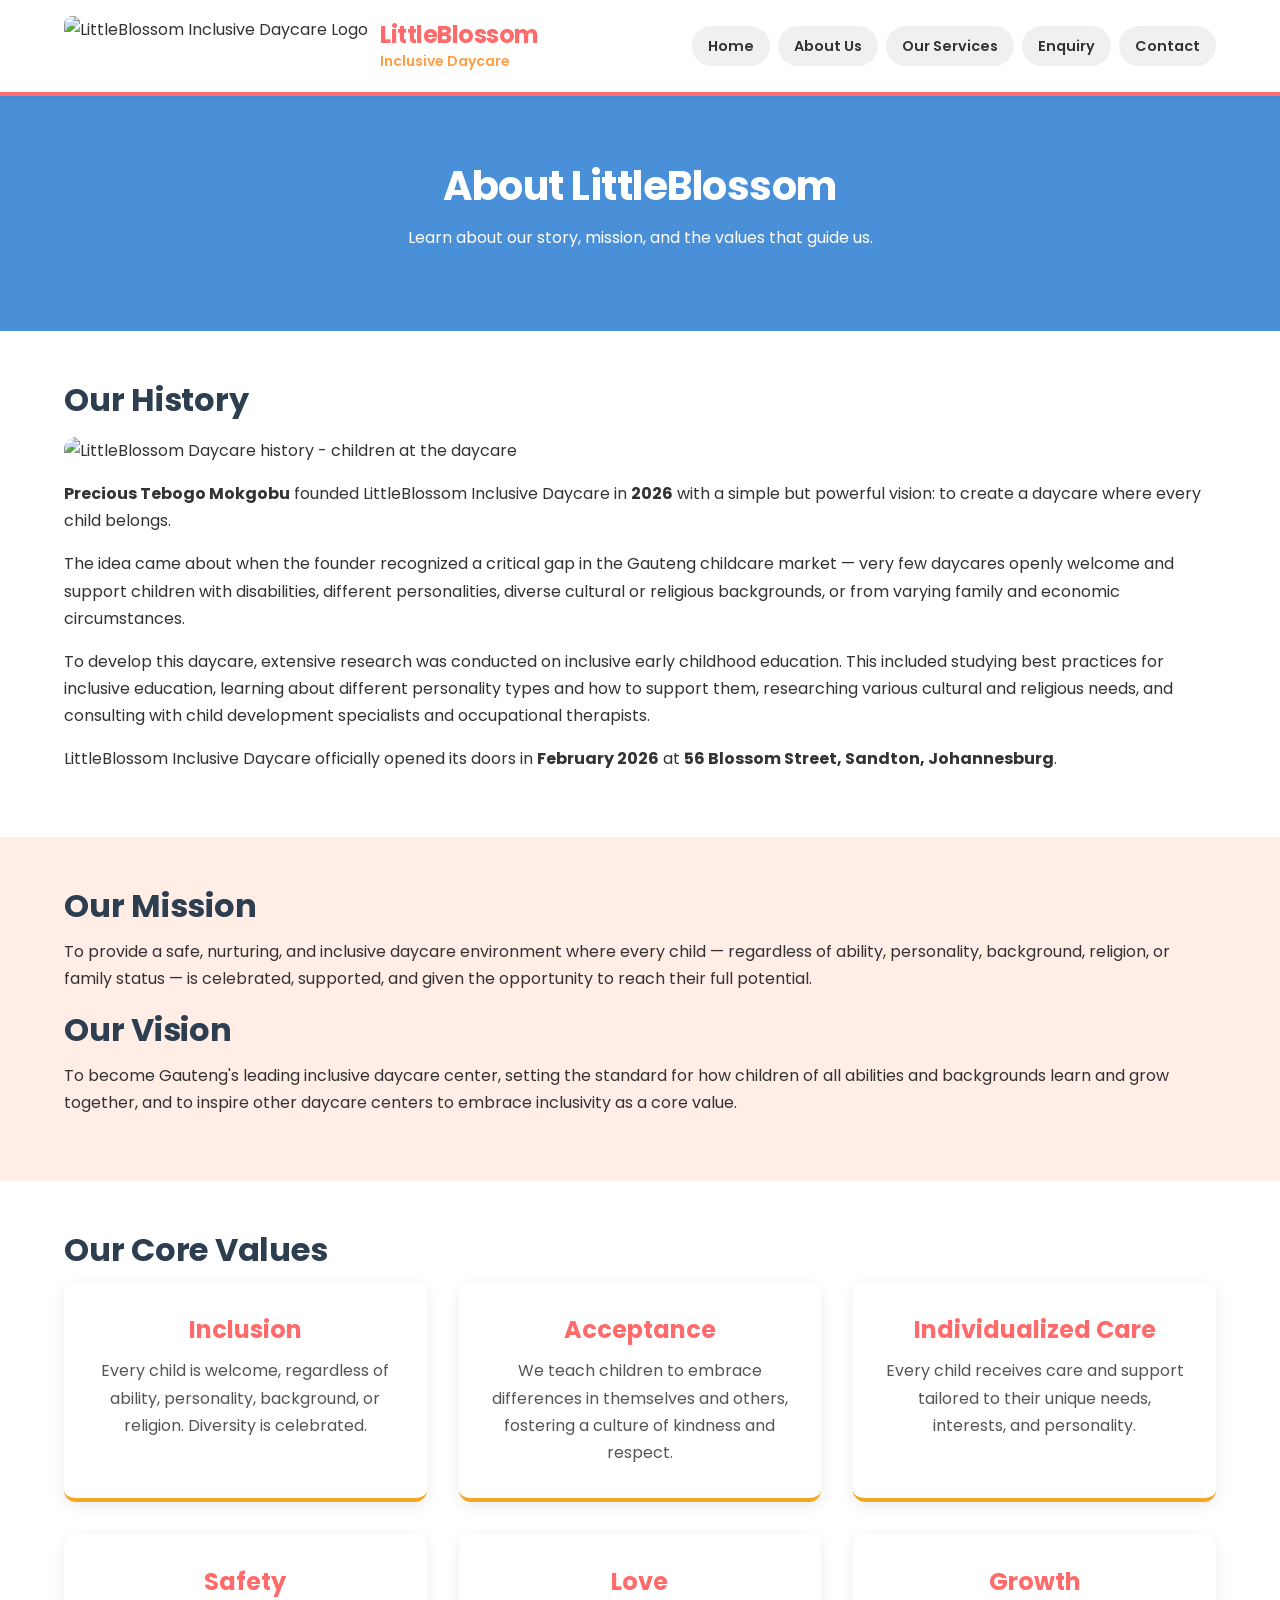
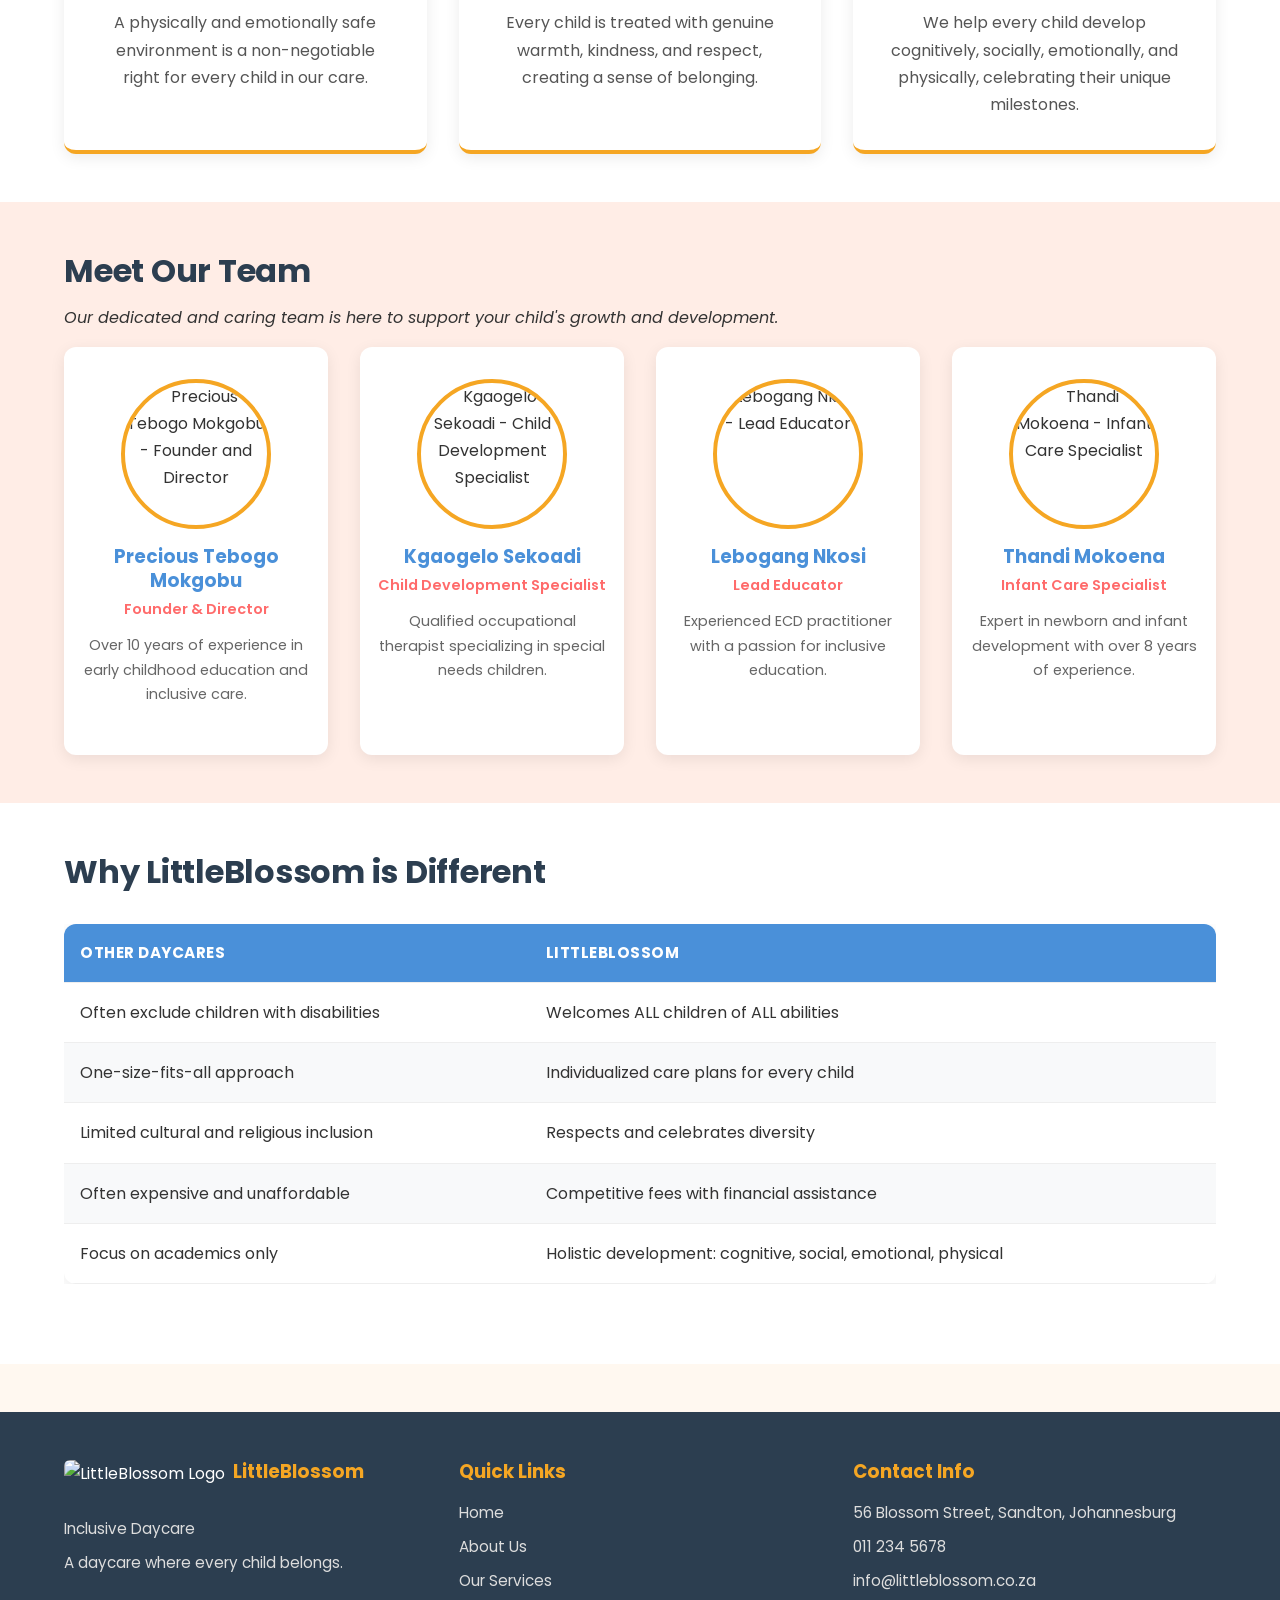
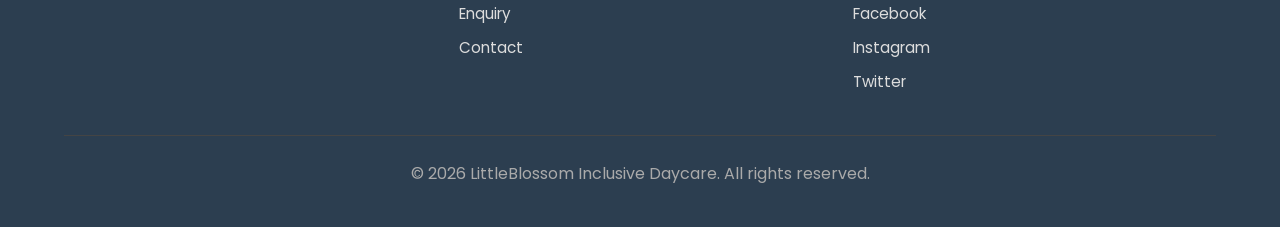
==== about.html @ 273ee61e "Create about.html Rewrote about.html with semantic HTML and team cards" ====
<!DOCTYPE html>
<html lang="en">
<head>
    <meta charset="UTF-8">
    <meta name="viewport" content="width=device-width, initial-scale=1.0">
    <meta name="description" content="Learn about LittleBlossom Inclusive Daycare's history, mission, vision, and team in Gauteng.">
    <meta name="keywords" content="about daycare, inclusive daycare team, daycare mission, Gauteng daycare">
    <meta name="author" content="Precious Tebogo Mokgobu">
    <title>LittleBlossom Inclusive Daycare - About Us</title>
    
    <!-- Google Fonts -->
    <link rel="preconnect" href="https://fonts.googleapis.com">
    <link rel="preconnect" href="https://fonts.gstatic.com" crossorigin>
    <link href="https://fonts.googleapis.com/css2?family=Poppins:wght@300;400;600;700&family=Open+Sans:wght@400;600&display=swap" rel="stylesheet">
    
    <!-- External Stylesheet -->
    <link rel="stylesheet" href="css/style.css">
</head>
<body>

    <!-- ========================================== -->
    <!-- HEADER SECTION -->
    <!-- ========================================== -->
    <header>
        <div class="container header-content">
            <div class="logo">
                <img src="images/logo.jpeg" alt="LittleBlossom Inclusive Daycare Logo">
                <div class="logo-text">
                    <h1>LittleBlossom</h1>
                    <p>Inclusive Daycare</p>
                </div>
            </div>
            <nav>
                <a href="index.html">Home</a>
                <a href="about.html">About Us</a>
                <a href="services.html">Our Services</a>
                <a href="enquiry.html">Enquiry</a>
                <a href="contact.html">Contact</a>
            </nav>
        </div>
    </header>

    <!-- ========================================== -->
    <!-- MAIN CONTENT -->
    <!-- ========================================== -->
    <main>

        <!-- Page Banner -->
        <section class="section-banner">
            <div class="container">
                <h1>About LittleBlossom</h1>
                <p>Learn about our story, mission, and the values that guide us.</p>
            </div>
        </section>

        <!-- ========================================== -->
        <!-- OUR HISTORY -->
        <!-- ========================================== -->
        <section class="section-light">
            <div class="container">
                <h2>Our History</h2>
                
                <img 
                    src="images/young-african-kids-small-creche-daycare-preschool-johannesburg-south-africa-june-181063838.webp"
                    srcset="images/young-african-kids-small-creche-daycare-preschool-johannesburg-south-africa-june-181063838.webp 1200w,
                            images/young-african-kids-small-creche-daycare-preschool-johannesburg-south-africa-june-181063838.webp 800w,
                            images/young-african-kids-small-creche-daycare-preschool-johannesburg-south-africa-june-181063838.webp 400w"
                    sizes="(max-width: 600px) 100vw, (max-width: 992px) 80vw, 1200px"
                    alt="LittleBlossom Daycare history - children at the daycare"
                    style="border-radius: 12px; margin: 1rem 0;">
                
                <p><strong>Precious Tebogo Mokgobu</strong> founded LittleBlossom Inclusive Daycare in <strong>2026</strong> with a simple but powerful vision: to create a daycare where every child belongs.</p>
                
                <p>The idea came about when the founder recognized a critical gap in the Gauteng childcare market — very few daycares openly welcome and support children with disabilities, different personalities, diverse cultural or religious backgrounds, or from varying family and economic circumstances.</p>
                
                <p>To develop this daycare, extensive research was conducted on inclusive early childhood education. This included studying best practices for inclusive education, learning about different personality types and how to support them, researching various cultural and religious needs, and consulting with child development specialists and occupational therapists.</p>
                
                <p>LittleBlossom Inclusive Daycare officially opened its doors in <strong>February 2026</strong> at <strong>56 Blossom Street, Sandton, Johannesburg</strong>.</p>
            </div>
        </section>

        <!-- ========================================== -->
        <!-- MISSION AND VISION -->
        <!-- ========================================== -->
        <section class="section-dark">
            <div class="container">
                <h2>Our Mission</h2>
                <p>To provide a safe, nurturing, and inclusive daycare environment where every child — regardless of ability, personality, background, religion, or family status — is celebrated, supported, and given the opportunity to reach their full potential.</p>
                
                <h2>Our Vision</h2>
                <p>To become Gauteng's leading inclusive daycare center, setting the standard for how children of all abilities and backgrounds learn and grow together, and to inspire other daycare centers to embrace inclusivity as a core value.</p>
            </div>
        </section>

        <!-- ========================================== -->
        <!-- CORE VALUES -->
        <!-- ========================================== -->
        <section class="section-light">
            <div class="container">
                <h2>Our Core Values</h2>
                
                <div class="grid-3-col">
                    
                    <div class="card">
                        <h3>Inclusion</h3>
                        <p>Every child is welcome, regardless of ability, personality, background, or religion. Diversity is celebrated.</p>
                    </div>
                    
                    <div class="card">
                        <h3>Acceptance</h3>
                        <p>We teach children to embrace differences in themselves and others, fostering a culture of kindness and respect.</p>
                    </div>
                    
                    <div class="card">
                        <h3>Individualized Care</h3>
                        <p>Every child receives care and support tailored to their unique needs, interests, and personality.</p>
                    </div>
                    
                    <div class="card">
                        <h3>Safety</h3>
                        <p>A physically and emotionally safe environment is a non-negotiable right for every child in our care.</p>
                    </div>
                    
                    <div class="card">
                        <h3>Love</h3>
                        <p>Every child is treated with genuine warmth, kindness, and respect, creating a sense of belonging.</p>
                    </div>
                    
                    <div class="card">
                        <h3>Growth</h3>
                        <p>We help every child develop cognitively, socially, emotionally, and physically, celebrating their unique milestones.</p>
                    </div>
                    
                </div>
            </div>
        </section>

        <!-- ========================================== -->
        <!-- MEET OUR TEAM -->
        <!-- ========================================== -->
        <section class="section-dark">
            <div class="container">
                <h2>Meet Our Team</h2>
                <p><em>Our dedicated and caring team is here to support your child's growth and development.</em></p>
                
                <div class="grid-4-col">
                    
                    <div class="team-card">
                        <img src="images/PTM.jpeg" alt="Precious Tebogo Mokgobu - Founder and Director">
                        <h3>Precious Tebogo Mokgobu</h3>
                        <p class="role">Founder &amp; Director</p>
                        <p>Over 10 years of experience in early childhood education and inclusive care.</p>
                    </div>
                    
                    <div class="team-card">
                        <img src="images/img_2aafad266a72b15a70d7cd9e03cff62d834681d8.jpg" alt="Kgaogelo Sekoadi - Child Development Specialist">
                        <h3>Kgaogelo Sekoadi</h3>
                        <p class="role">Child Development Specialist</p>
                        <p>Qualified occupational therapist specializing in special needs children.</p>
                    </div>
                    
                    <div class="team-card">
                        <img src="images/teacher.webp" alt="Lebogang Nkosi - Lead Educator">
                        <h3>Lebogang Nkosi</h3>
                        <p class="role">Lead Educator</p>
                        <p>Experienced ECD practitioner with a passion for inclusive education.</p>
                    </div>
                    
                    <div class="team-card">
                        <img src="images/Infant Care Specialist.jpg" alt="Thandi Mokoena - Infant Care Specialist">
                        <h3>Thandi Mokoena</h3>
                        <p class="role">Infant Care Specialist</p>
                        <p>Expert in newborn and infant development with over 8 years of experience.</p>
                    </div>
                    
                </div>
            </div>
        </section>

        <!-- ========================================== -->
        <!-- WHY WE ARE DIFFERENT -->
        <!-- ========================================== -->
        <section class="section-light">
            <div class="container">
                <h2>Why LittleBlossom is Different</h2>
                
                <div class="table-responsive">
                    <table>
                        <thead>
                            <tr>
                                <th>Other Daycares</th>
                                <th>LittleBlossom</th>
                            </tr>
                        </thead>
                        <tbody>
                            <tr>
                                <td>Often exclude children with disabilities</td>
                                <td>Welcomes ALL children of ALL abilities</td>
                            </tr>
                            <tr>
                                <td>One-size-fits-all approach</td>
                                <td>Individualized care plans for every child</td>
                            </tr>
                            <tr>
                                <td>Limited cultural and religious inclusion</td>
                                <td>Respects and celebrates diversity</td>
                            </tr>
                            <tr>
                                <td>Often expensive and unaffordable</td>
                                <td>Competitive fees with financial assistance</td>
                            </tr>
                            <tr>
                                <td>Focus on academics only</td>
                                <td>Holistic development: cognitive, social, emotional, physical</td>
                            </tr>
                        </tbody>
                    </table>
                </div>
            </div>
        </section>

    </main>

    <!-- ========================================== -->
    <!-- FOOTER SECTION -->
    <!-- ========================================== -->
    <footer>
        <div class="container">
            <div class="footer-content">
                <div class="footer-section">
                    <div class="footer-logo">
                        <img src="images/logo.jpeg" alt="LittleBlossom Logo">
                        <h3>LittleBlossom</h3>
                    </div>
                    <p>Inclusive Daycare</p>
                    <p>A daycare where every child belongs.</p>
                </div>
                <div class="footer-section">
                    <h3>Quick Links</h3>
                    <a href="index.html">Home</a>
                    <a href="about.html">About Us</a>
                    <a href="services.html">Our Services</a>
                    <a href="enquiry.html">Enquiry</a>
                    <a href="contact.html">Contact</a>
                </div>
                <div class="footer-section">
                    <h3>Contact Info</h3>
                    <p>56 Blossom Street, Sandton, Johannesburg</p>
                    <p>011 234 5678</p>
                    <p>info@littleblossom.co.za</p>
                    <a href="#">Facebook</a>
                    <a href="#">Instagram</a>
                    <a href="#">Twitter</a>
                </div>
            </div>
            <div class="footer-bottom">
                <p>&copy; 2026 LittleBlossom Inclusive Daycare. All rights reserved.</p>
            </div>
        </div>
    </footer>

</body>
</html>
---- css/style.css ----
/* ==========================================================================
   LITTLEBLOSSOM INCLUSIVE DAYCARE - MAIN STYLESHEET
   Author: Precious Tebogo Mokgobu
   Student Number: ST10510175
   Module: WEDE5020 - Web Development (Introduction)
   Part 2: Designing the Visuals - CSS Styling and Responsive Design
   ========================================================================== */

/* ==========================================================================
   1. CSS RESET & BASE STYLES
   ========================================================================== */

* {
    margin: 0;
    padding: 0;
    box-sizing: border-box;
}

html {
    font-size: 16px;
    scroll-behavior: smooth;
}

body {
    font-family: 'Poppins', 'Segoe UI', Tahoma, Geneva, Verdana, sans-serif;
    font-size: 1rem;
    line-height: 1.7;
    color: #333333;
    background-color: #FFF8F0;
}

/* ==========================================================================
   2. TYPOGRAPHY
   ========================================================================== */

h1, h2, h3, h4, h5, h6 {
    font-family: 'Poppins', sans-serif;
    font-weight: 700;
    line-height: 1.3;
    margin-bottom: 0.75rem;
    color: #2C3E50;
}

h1 { font-size: 2.5rem; letter-spacing: -0.5px; }
h2 { font-size: 2rem; letter-spacing: -0.25px; }
h3 { font-size: 1.5rem; }
h4 { font-size: 1.25rem; }

p {
    margin-bottom: 1rem;
    font-size: 1rem;
}

a {
    color: #4A90D9;
    text-decoration: none;
    transition: color 0.3s ease;
}

a:hover {
    color: #FF6B6B;
}

a:focus {
    outline: 2px solid #FF6B6B;
    outline-offset: 2px;
}

ul, ol {
    margin-left: 1.5rem;
    margin-bottom: 1rem;
}

li {
    margin-bottom: 0.5rem;
}

img {
    max-width: 100%;
    height: auto;
    display: block;
}

/* ==========================================================================
   3. LAYOUT STRUCTURE
   ========================================================================== */

.container {
    max-width: 1200px;
    margin: 0 auto;
    padding: 0 1.5rem;
}

main {
    display: block;
}

section {
    padding: 3rem 0;
}

.section-light {
    background-color: #FFFFFF;
}

.section-dark {
    background-color: #FFEDE6;
}

.section-banner {
    background-color: #4A90D9;
    color: #FFFFFF;
    text-align: center;
    padding: 4rem 1.5rem;
}

.section-banner h1,
.section-banner h2,
.section-banner p {
    color: #FFFFFF;
}

/* ==========================================================================
   4. HEADER & NAVIGATION
   ========================================================================== */

header {
    background-color: #FFFFFF;
    padding: 1rem 0;
    border-bottom: 4px solid #FF6B6B;
    box-shadow: 0 2px 8px rgba(0, 0, 0, 0.08);
    position: sticky;
    top: 0;
    z-index: 1000;
}

.header-content {
    display: flex;
    justify-content: space-between;
    align-items: center;
    flex-wrap: wrap;
    gap: 1rem;
}

.logo {
    display: flex;
    align-items: center;
    gap: 0.75rem;
}

.logo img {
    height: 60px;
    width: auto;
    border-radius: 8px;
}

.logo-text h1 {
    font-size: 1.5rem;
    margin-bottom: 0;
    color: #FF6B6B;
}

.logo-text p {
    font-size: 0.875rem;
    color: #FF9F43;
    font-weight: 600;
    margin-bottom: 0;
}

nav {
    display: flex;
    gap: 0.5rem;
    flex-wrap: wrap;
    align-items: center;
}

nav a {
    padding: 0.5rem 1rem;
    border-radius: 25px;
    font-weight: 600;
    font-size: 0.9rem;
    background-color: #F0F0F0;
    color: #333333;
    transition: all 0.3s ease;
}

nav a:hover,
nav a:focus {
    background-color: #FF6B6B;
    color: #FFFFFF;
    transform: translateY(-2px);
}

/* ==========================================================================
   5. BUTTONS
   ========================================================================== */

.btn {
    display: inline-block;
    padding: 0.75rem 2rem;
    background-color: #FF6B6B;
    color: #FFFFFF;
    border: none;
    border-radius: 30px;
    font-family: 'Poppins', sans-serif;
    font-size: 1rem;
    font-weight: 600;
    cursor: pointer;
    text-align: center;
    transition: all 0.3s ease;
    box-shadow: 0 4px 10px rgba(255, 107, 107, 0.3);
}

.btn:hover,
.btn:focus {
    background-color: #333333;
    color: #FFFFFF;
    transform: translateY(-3px);
    box-shadow: 0 6px 15px rgba(0, 0, 0, 0.2);
}

.btn:active {
    transform: translateY(-1px);
}

.btn-secondary {
    background-color: #4A90D9;
    box-shadow: 0 4px 10px rgba(74, 144, 217, 0.3);
}

.btn-secondary:hover,
.btn-secondary:focus {
    background-color: #333333;
}

/* ==========================================================================
   6. HERO SECTION
   ========================================================================== */

.hero {
    background: linear-gradient(135deg, #F5A623 0%, #FF6B6B 100%);
    color: #FFFFFF;
    text-align: center;
    padding: 5rem 1.5rem;
}

.hero h1 {
    color: #FFFFFF;
    font-size: 3rem;
    margin-bottom: 1rem;
    text-shadow: 2px 2px 4px rgba(0, 0, 0, 0.15);
}

.hero p {
    color: #FFFFFF;
    font-size: 1.25rem;
    max-width: 700px;
    margin: 0 auto 2rem auto;
}

.hero .btn {
    background-color: #FFFFFF;
    color: #FF6B6B;
}

.hero .btn:hover {
    background-color: #333333;
    color: #FFFFFF;
}

/* ==========================================================================
   7. GRID LAYOUTS
   ========================================================================== */

.grid-2-col {
    display: grid;
    grid-template-columns: repeat(2, 1fr);
    gap: 2rem;
}

.grid-3-col {
    display: grid;
    grid-template-columns: repeat(3, 1fr);
    gap: 2rem;
}

.grid-4-col {
    display: grid;
    grid-template-columns: repeat(4, 1fr);
    gap: 2rem;
}

/* ==========================================================================
   8. CARDS
   ========================================================================== */

.card {
    background-color: #FFFFFF;
    padding: 2rem;
    border-radius: 12px;
    box-shadow: 0 4px 15px rgba(0, 0, 0, 0.08);
    text-align: center;
    transition: transform 0.3s ease, box-shadow 0.3s ease;
    border-bottom: 4px solid #F5A623;
}

.card:hover {
    transform: translateY(-8px);
    box-shadow: 0 12px 30px rgba(0, 0, 0, 0.15);
}

.card h3 {
    color: #FF6B6B;
    margin-bottom: 0.75rem;
}

.card p {
    color: #555555;
    margin-bottom: 0;
}

.team-card {
    background-color: #FFFFFF;
    padding: 2rem 1rem;
    border-radius: 12px;
    text-align: center;
    box-shadow: 0 4px 15px rgba(0, 0, 0, 0.08);
    transition: transform 0.3s ease;
}

.team-card:hover {
    transform: translateY(-8px);
}

.team-card img {
    width: 150px;
    height: 150px;
    border-radius: 50%;
    object-fit: cover;
    margin: 0 auto 1rem auto;
    border: 4px solid #F5A623;
}

.team-card h3 {
    color: #4A90D9;
    font-size: 1.15rem;
    margin-bottom: 0.25rem;
}

.team-card .role {
    color: #FF6B6B;
    font-weight: 600;
    font-size: 0.9rem;
    margin-bottom: 0.75rem;
}

.team-card p {
    font-size: 0.9rem;
    color: #666666;
}

.testimonial-card {
    background-color: #FFFFFF;
    padding: 2rem;
    border-radius: 12px;
    box-shadow: 0 4px 15px rgba(0, 0, 0, 0.08);
    border-left: 5px solid #F5A623;
}

.testimonial-card img {
    width: 80px;
    height: 80px;
    border-radius: 50%;
    object-fit: cover;
    margin: 0 auto 1rem auto;
    border: 3px solid #F5A623;
}

.testimonial-card blockquote {
    font-style: italic;
    color: #555555;
    margin-bottom: 1rem;
}

.testimonial-card .parent-name {
    font-weight: 700;
    color: #4A90D9;
    text-align: right;
}

/* ==========================================================================
   9. FORMS
   ========================================================================== */

form {
    max-width: 700px;
    margin: 0 auto;
}

.form-group {
    margin-bottom: 1.25rem;
}

.form-group label {
    display: block;
    font-weight: 600;
    margin-bottom: 0.5rem;
    color: #2C3E50;
}

.form-group input,
.form-group select,
.form-group textarea {
    width: 100%;
    padding: 0.75rem 1rem;
    font-family: 'Poppins', sans-serif;
    font-size: 1rem;
    color: #333333;
    background-color: #F8F9FA;
    border: 2px solid #E0E0E0;
    border-radius: 8px;
    transition: border-color 0.3s ease, box-shadow 0.3s ease;
}

.form-group input:focus,
.form-group select:focus,
.form-group textarea:focus {
    outline: none;
    border-color: #4A90D9;
    box-shadow: 0 0 0 4px rgba(74, 144, 217, 0.15);
}

.form-group textarea {
    min-height: 150px;
    resize: vertical;
}

.form-buttons {
    display: flex;
    gap: 1rem;
    flex-wrap: wrap;
}

/* ==========================================================================
   10. TABLES
   ========================================================================== */

.table-responsive {
    overflow-x: auto;
    margin: 2rem 0;
}

table {
    width: 100%;
    border-collapse: collapse;
    background-color: #FFFFFF;
    border-radius: 12px;
    overflow: hidden;
    box-shadow: 0 4px 15px rgba(0, 0, 0, 0.08);
}

thead {
    background-color: #4A90D9;
    color: #FFFFFF;
}

th, td {
    padding: 1rem;
    text-align: left;
    border-bottom: 1px solid #EEEEEE;
}

th {
    font-weight: 700;
    font-size: 0.95rem;
    text-transform: uppercase;
    letter-spacing: 0.5px;
}

tbody tr:nth-child(even) {
    background-color: #F8F9FA;
}

tbody tr:hover {
    background-color: #FFEDE6;
}

/* ==========================================================================
   11. FOOTER
   ========================================================================== */

footer {
    background-color: #2C3E50;
    color: #FFFFFF;
    padding: 3rem 0 1.5rem 0;
    margin-top: 3rem;
}

.footer-content {
    display: grid;
    grid-template-columns: repeat(3, 1fr);
    gap: 2rem;
    margin-bottom: 2rem;
}

.footer-section h3 {
    color: #F5A623;
    margin-bottom: 1rem;
    font-size: 1.15rem;
}

.footer-section p,
.footer-section a {
    color: #DDDDDD;
    font-size: 0.95rem;
    margin-bottom: 0.5rem;
    display: block;
}

.footer-section a:hover {
    color: #F5A623;
}

.footer-logo {
    display: flex;
    align-items: center;
    gap: 0.5rem;
    margin-bottom: 1rem;
}

.footer-logo img {
    height: 40px;
    width: auto;
    border-radius: 6px;
}

.footer-bottom {
    text-align: center;
    padding-top: 1.5rem;
    border-top: 1px solid #444444;
    font-size: 0.875rem;
    color: #AAAAAA;
}

/* ==========================================================================
   12. RESPONSIVE DESIGN - MEDIA QUERIES
   ========================================================================== */

@media (max-width: 992px) {
    .grid-4-col {
        grid-template-columns: repeat(2, 1fr);
    }

    .grid-3-col {
        grid-template-columns: repeat(2, 1fr);
    }

    .hero h1 {
        font-size: 2.25rem;
    }

    .hero p {
        font-size: 1.1rem;
    }

    .footer-content {
        grid-template-columns: repeat(2, 1fr);
    }
}

@media (max-width: 600px) {
    .header-content {
        flex-direction: column;
        text-align: center;
    }

    .logo {
        flex-direction: column;
        text-align: center;
    }

    .logo-text h1 {
        font-size: 1.25rem;
    }

    nav {
        justify-content: center;
        gap: 0.35rem;
    }

    nav a {
        font-size: 0.8rem;
        padding: 0.4rem 0.75rem;
    }

    .grid-2-col,
    .grid-3-col,
    .grid-4-col {
        grid-template-columns: 1fr;
    }

    h1 { font-size: 1.75rem; }
    h2 { font-size: 1.5rem; }
    h3 { font-size: 1.25rem; }

    .hero {
        padding: 3rem 1rem;
    }

    .hero h1 {
        font-size: 1.75rem;
    }

    .hero p {
        font-size: 1rem;
    }

    section {
        padding: 2rem 0;
    }

    .footer-content {
        grid-template-columns: 1fr;
        text-align: center;
    }

    .footer-logo {
        justify-content: center;
    }

    .btn {
        width: 100%;
    }

    .form-buttons {
        flex-direction: column;
    }

    th, td {
        padding: 0.5rem;
        font-size: 0.85rem;
    }
}

@media (min-width: 1400px) {
    .container {
        max-width: 1300px;
    }
}
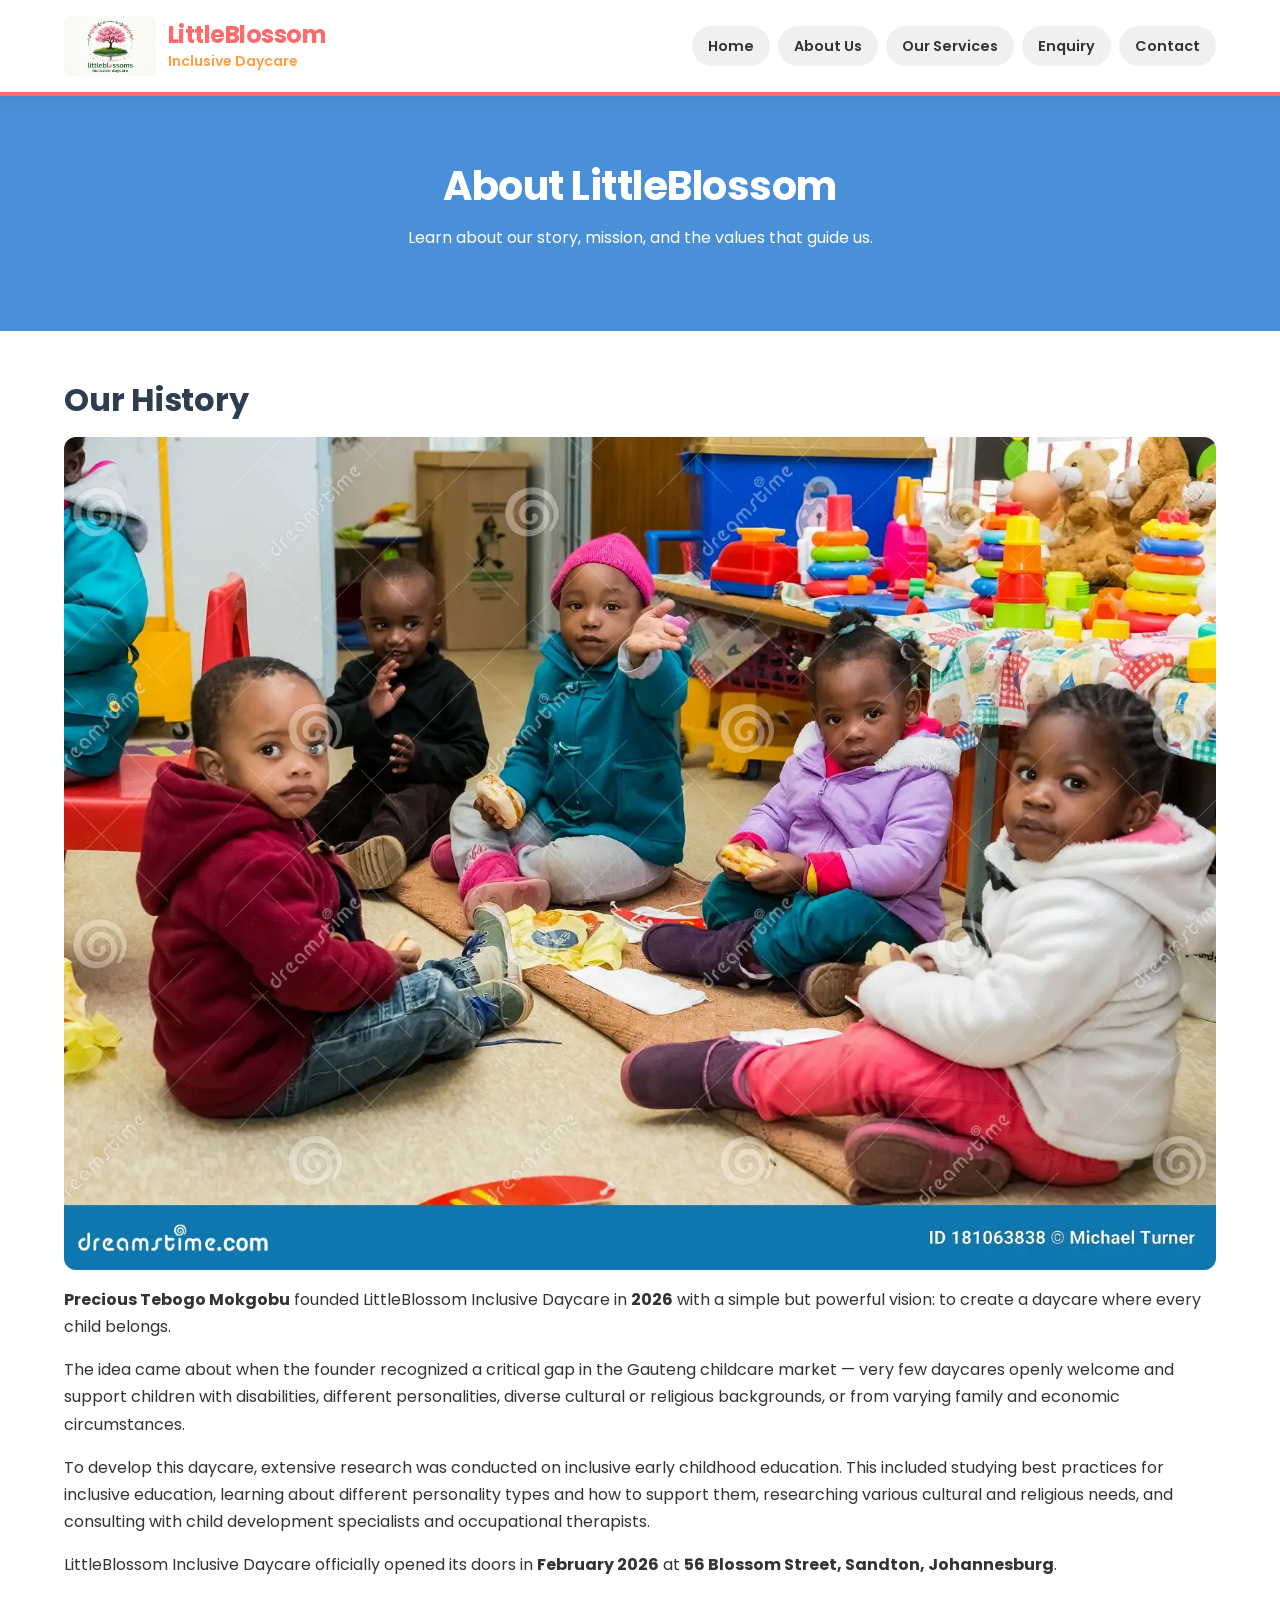
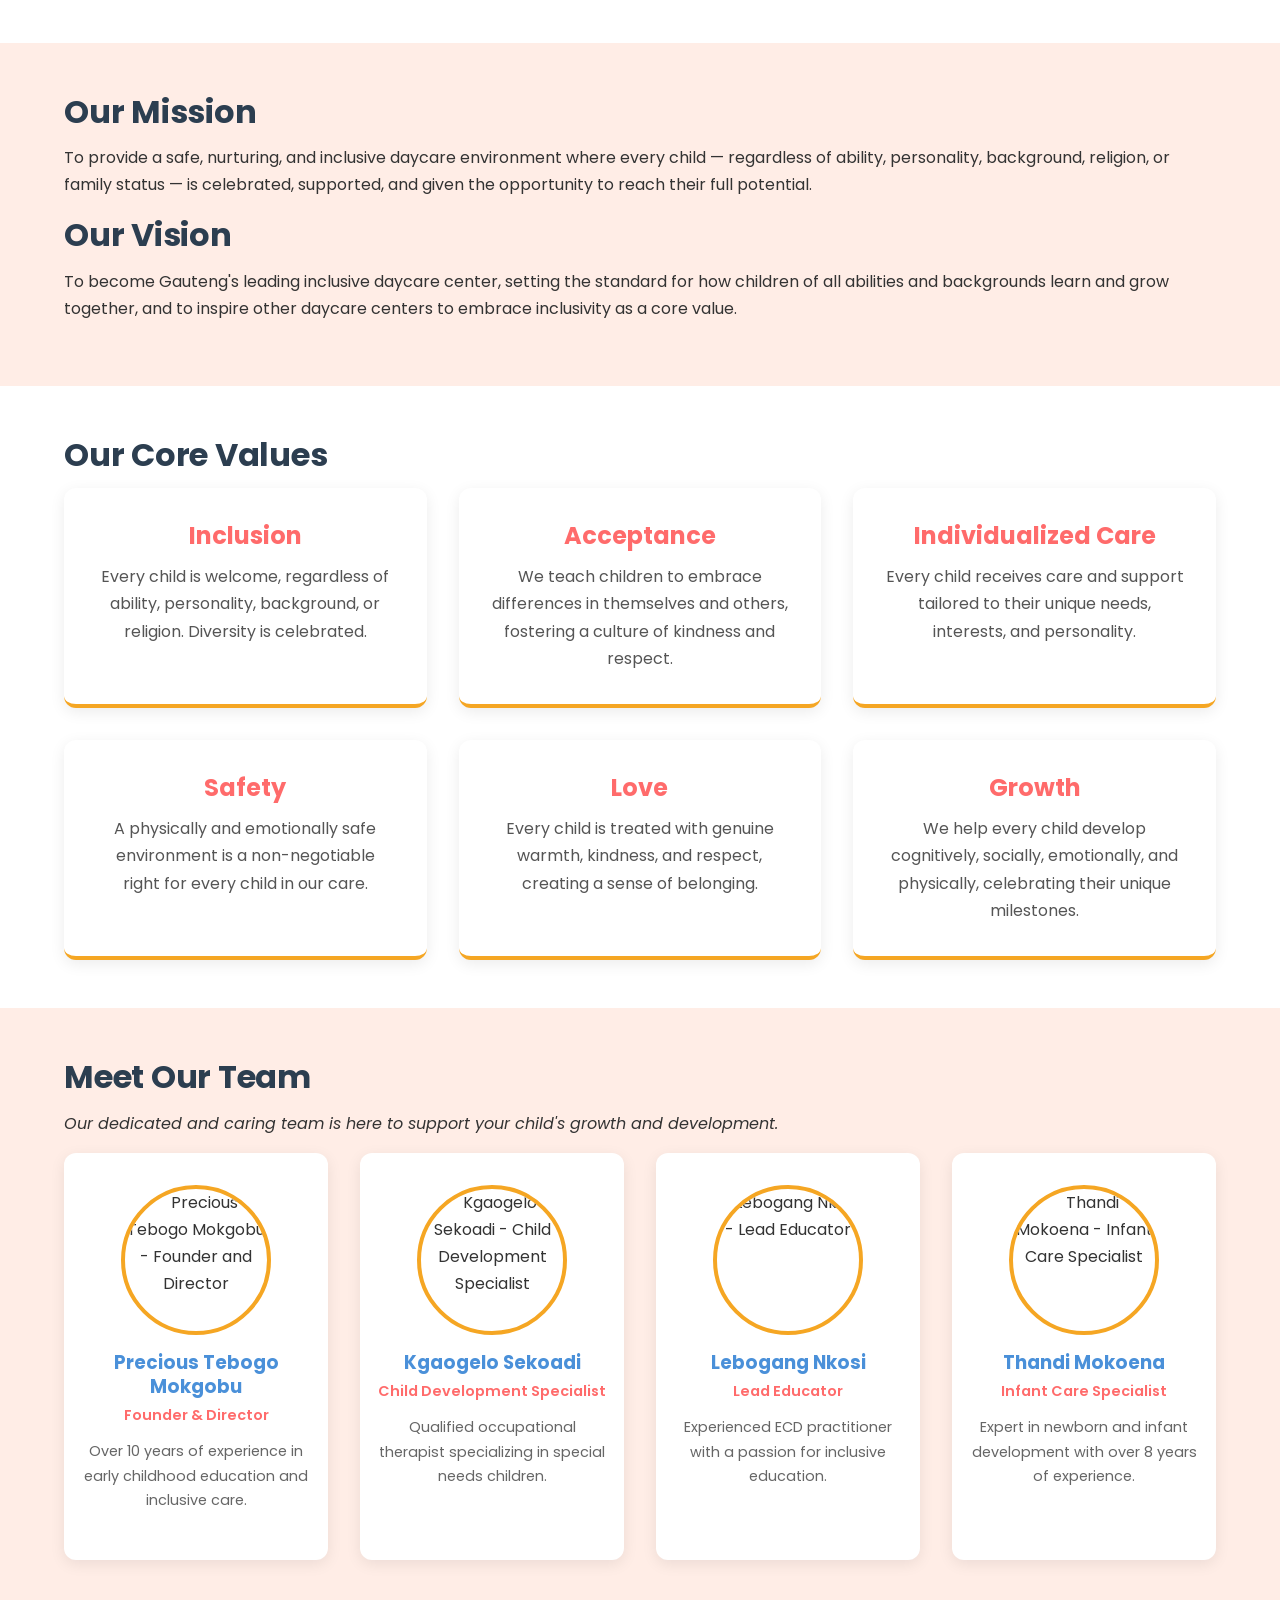
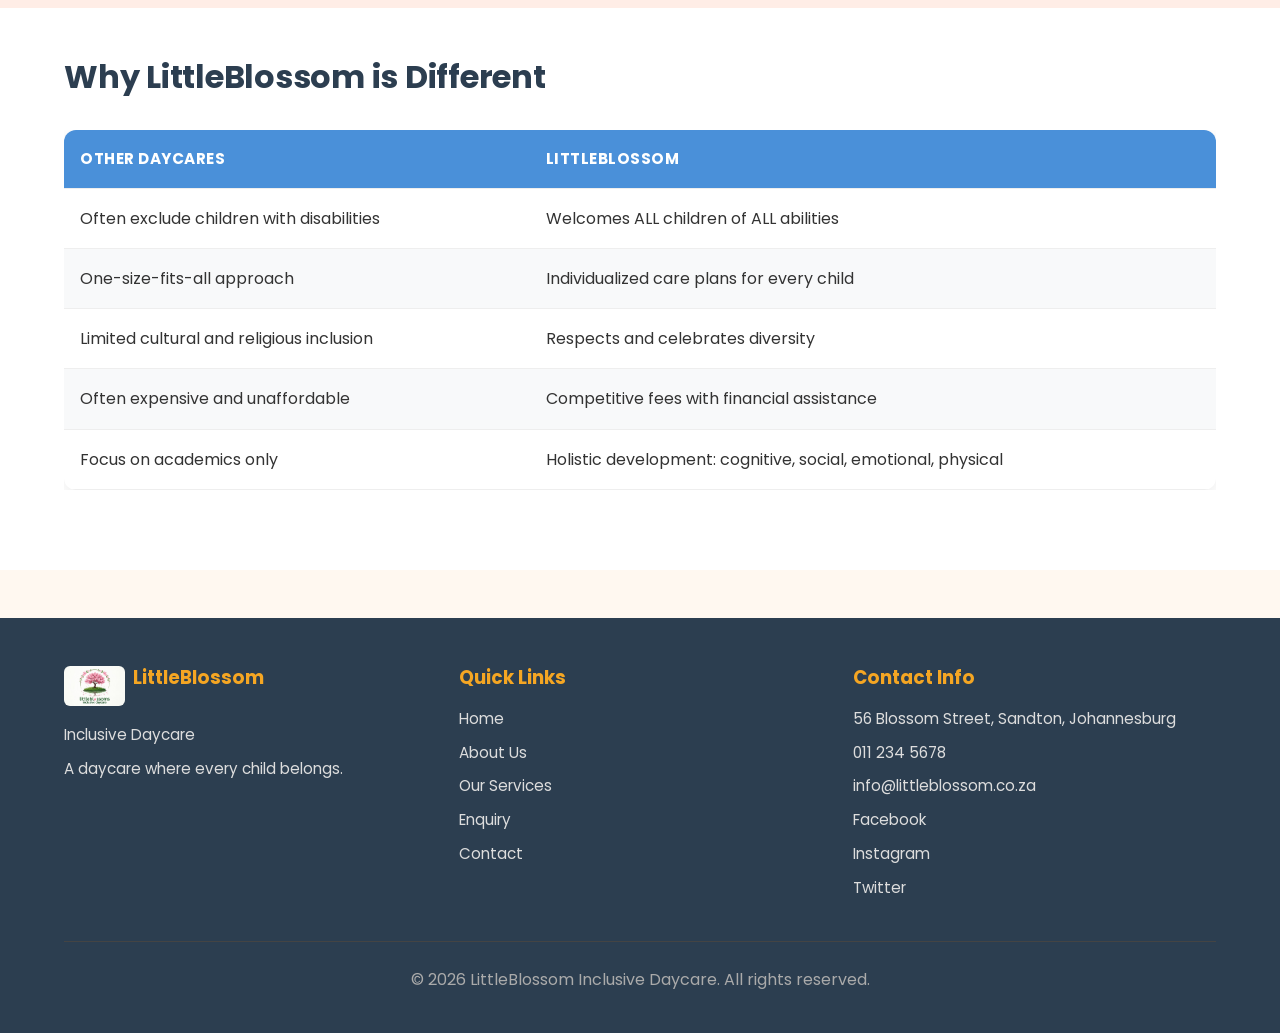
==== commit e9506e37: "Fix image paths to use 'Images' instead of 'images' Updated image paths to use a consistent case for" ====
--- a/about.html
+++ b/about.html
@@ -24,7 +24,7 @@
     <header>
         <div class="container header-content">
             <div class="logo">
-                <img src="images/logo.jpeg" alt="LittleBlossom Inclusive Daycare Logo">
+                <img src="Images/logo.jpeg" alt="LittleBlossom Inclusive Daycare Logo">
                 <div class="logo-text">
                     <h1>LittleBlossom</h1>
                     <p>Inclusive Daycare</p>
@@ -61,10 +61,10 @@
                 <h2>Our History</h2>
                 
                 <img 
-                    src="images/young-african-kids-small-creche-daycare-preschool-johannesburg-south-africa-june-181063838.webp"
-                    srcset="images/young-african-kids-small-creche-daycare-preschool-johannesburg-south-africa-june-181063838.webp 1200w,
-                            images/young-african-kids-small-creche-daycare-preschool-johannesburg-south-africa-june-181063838.webp 800w,
-                            images/young-african-kids-small-creche-daycare-preschool-johannesburg-south-africa-june-181063838.webp 400w"
+                    src="Images/young-african-kids-small-creche-daycare-preschool-johannesburg-south-africa-june-181063838.webp"
+                    srcset="Images/young-african-kids-small-creche-daycare-preschool-johannesburg-south-africa-june-181063838.webp 1200w,
+                            Images/young-african-kids-small-creche-daycare-preschool-johannesburg-south-africa-june-181063838.webp 800w,
+                            Images/young-african-kids-small-creche-daycare-preschool-johannesburg-south-africa-june-181063838.webp 400w"
                     sizes="(max-width: 600px) 100vw, (max-width: 992px) 80vw, 1200px"
                     alt="LittleBlossom Daycare history - children at the daycare"
                     style="border-radius: 12px; margin: 1rem 0;">
@@ -229,7 +229,7 @@
             <div class="footer-content">
                 <div class="footer-section">
                     <div class="footer-logo">
-                        <img src="images/logo.jpeg" alt="LittleBlossom Logo">
+                        <img src="Images/logo.jpeg" alt="LittleBlossom Logo">
                         <h3>LittleBlossom</h3>
                     </div>
                     <p>Inclusive Daycare</p>
@@ -260,4 +260,4 @@
     </footer>
 
 </body>
-</html>+</html>
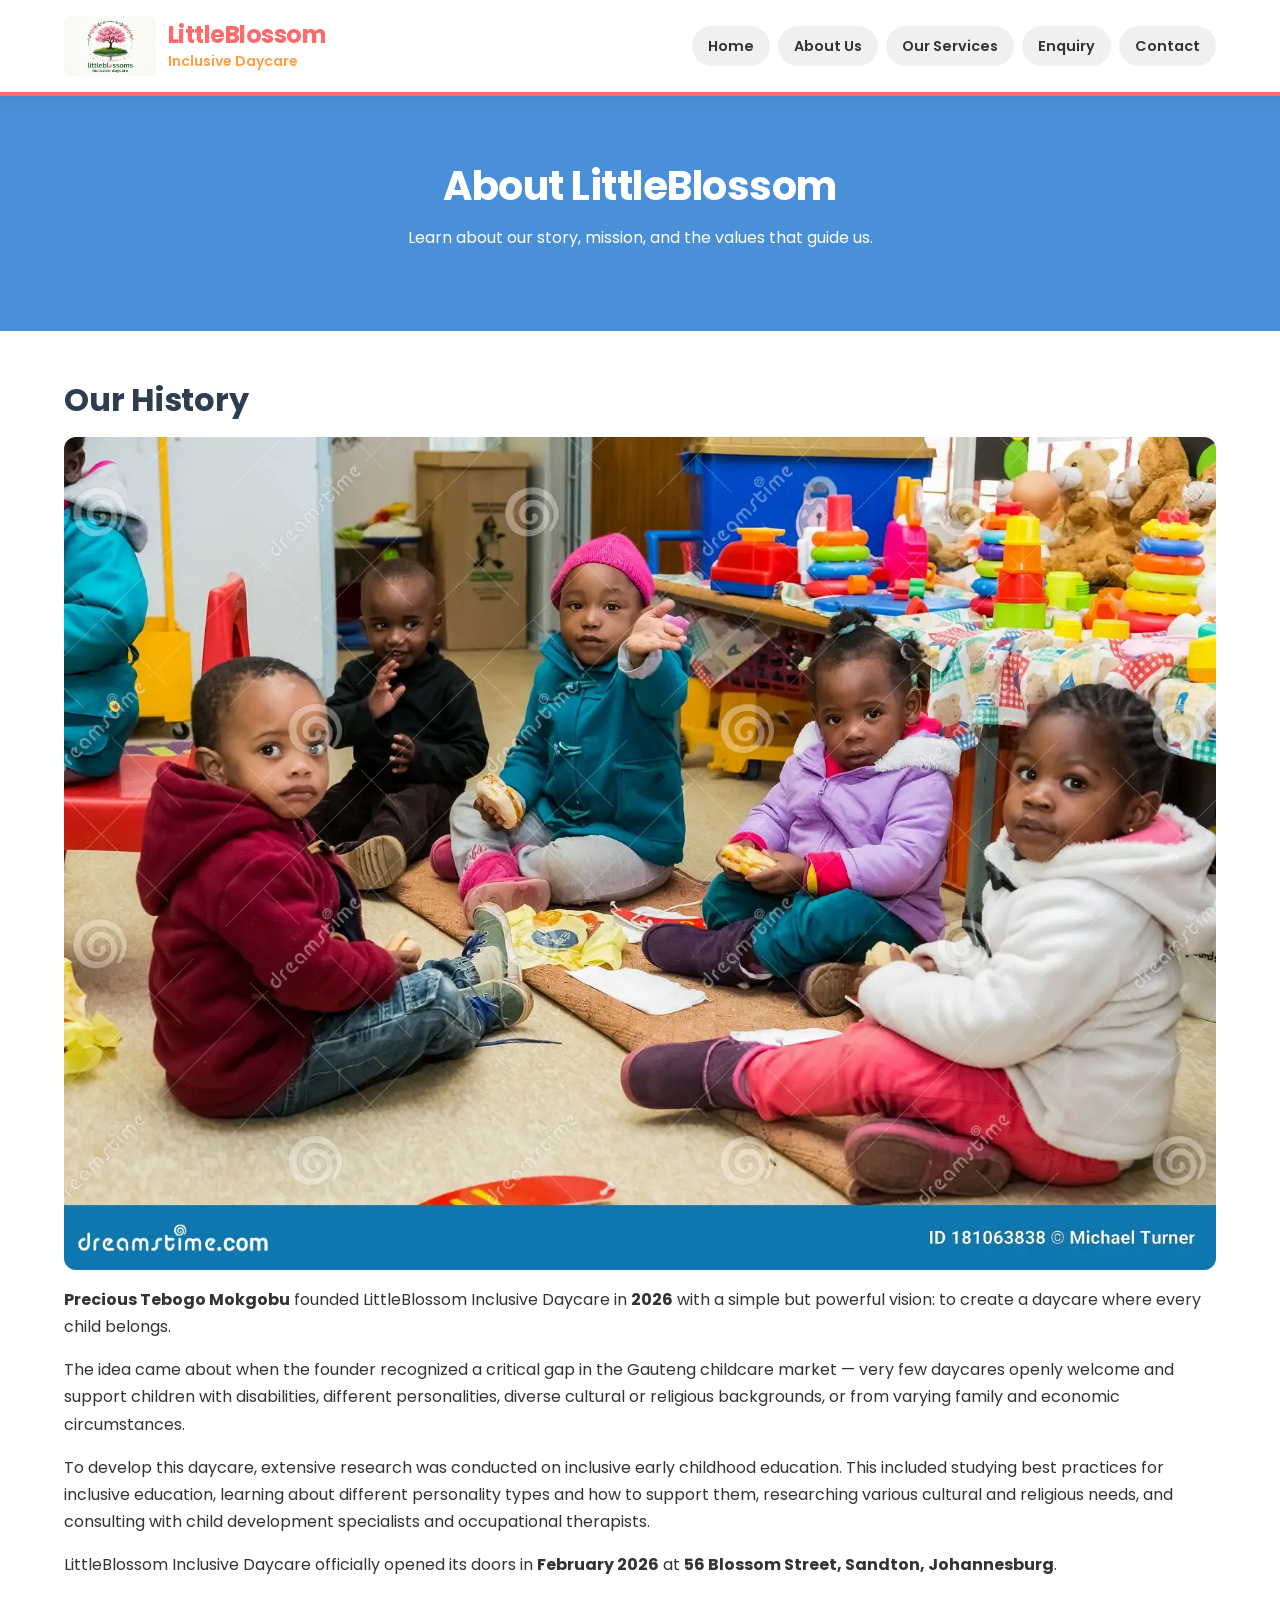
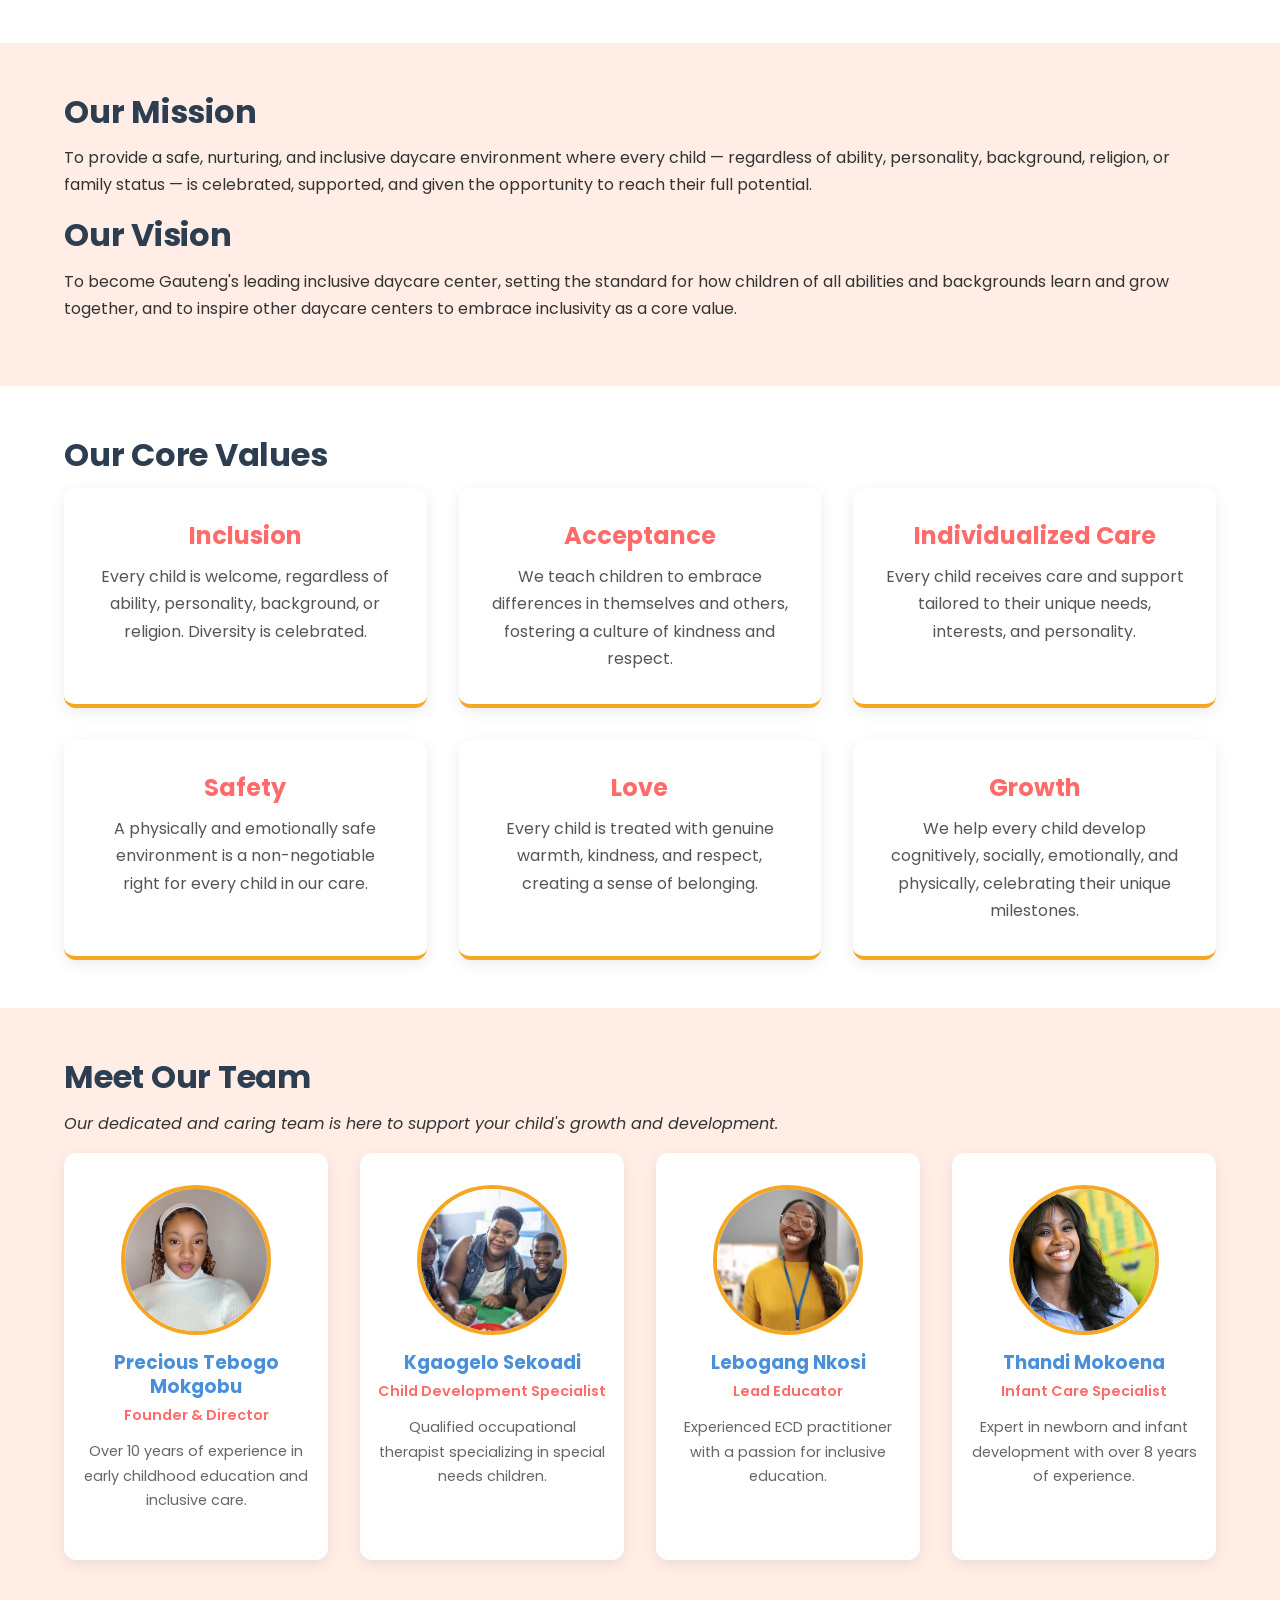
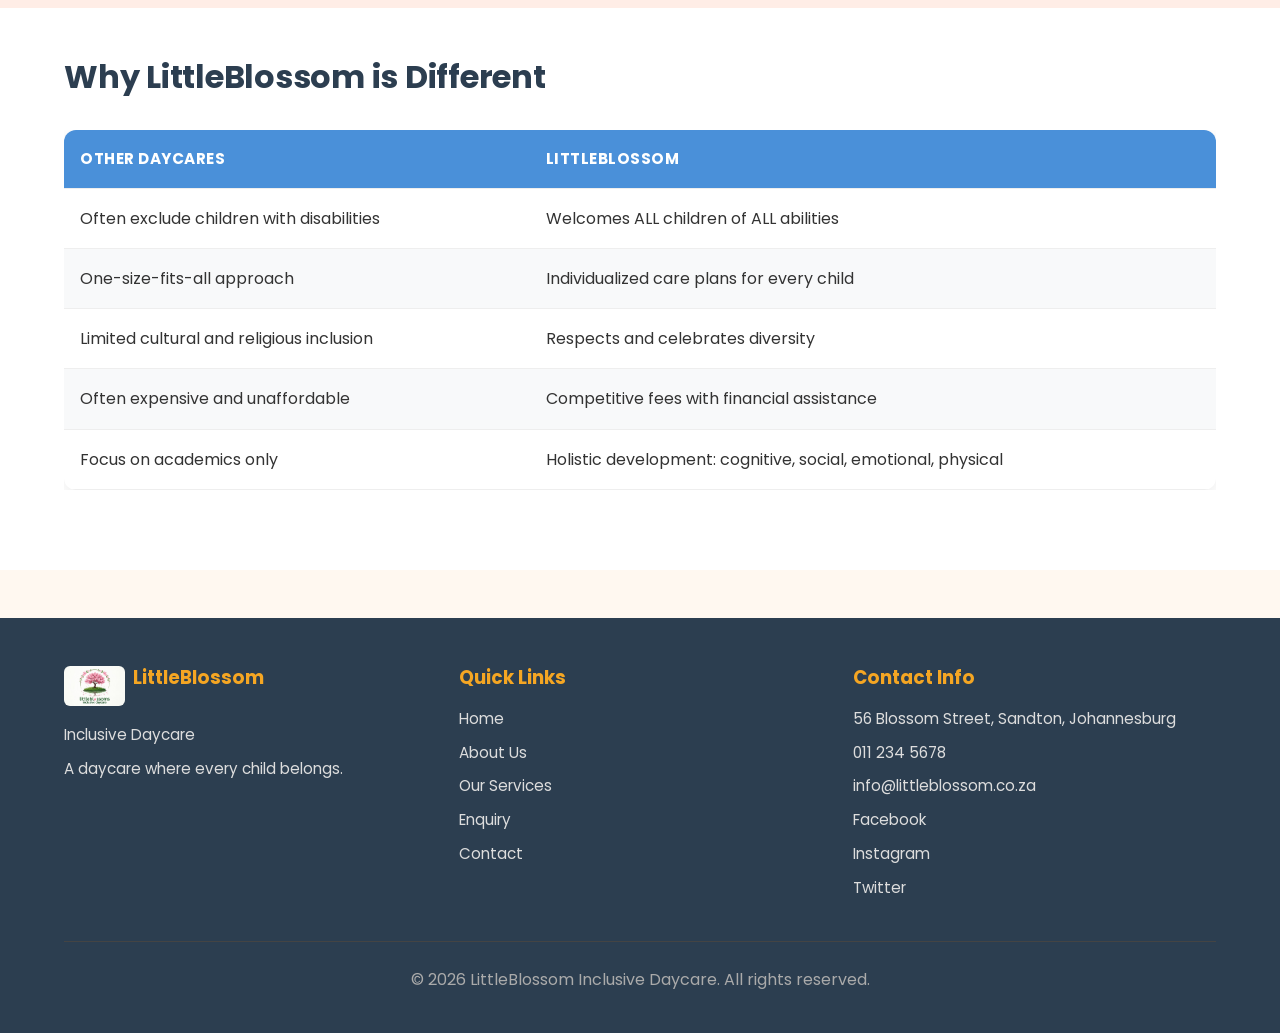
==== commit 2e898569: "Update image paths to use 'Images' directory" ====
--- a/about.html
+++ b/about.html
@@ -146,28 +146,28 @@
                 <div class="grid-4-col">
                     
                     <div class="team-card">
-                        <img src="images/PTM.jpeg" alt="Precious Tebogo Mokgobu - Founder and Director">
+                        <img src="Images/PTM.jpeg" alt="Precious Tebogo Mokgobu - Founder and Director">
                         <h3>Precious Tebogo Mokgobu</h3>
                         <p class="role">Founder &amp; Director</p>
                         <p>Over 10 years of experience in early childhood education and inclusive care.</p>
                     </div>
                     
                     <div class="team-card">
-                        <img src="images/img_2aafad266a72b15a70d7cd9e03cff62d834681d8.jpg" alt="Kgaogelo Sekoadi - Child Development Specialist">
+                        <img src="Images/img_2aafad266a72b15a70d7cd9e03cff62d834681d8.jpg" alt="Kgaogelo Sekoadi - Child Development Specialist">
                         <h3>Kgaogelo Sekoadi</h3>
                         <p class="role">Child Development Specialist</p>
                         <p>Qualified occupational therapist specializing in special needs children.</p>
                     </div>
                     
                     <div class="team-card">
-                        <img src="images/teacher.webp" alt="Lebogang Nkosi - Lead Educator">
+                        <img src="Images/teacher.webp" alt="Lebogang Nkosi - Lead Educator">
                         <h3>Lebogang Nkosi</h3>
                         <p class="role">Lead Educator</p>
                         <p>Experienced ECD practitioner with a passion for inclusive education.</p>
                     </div>
                     
                     <div class="team-card">
-                        <img src="images/Infant Care Specialist.jpg" alt="Thandi Mokoena - Infant Care Specialist">
+                        <img src="Images/Infant Care Specialist.jpg" alt="Thandi Mokoena - Infant Care Specialist">
                         <h3>Thandi Mokoena</h3>
                         <p class="role">Infant Care Specialist</p>
                         <p>Expert in newborn and infant development with over 8 years of experience.</p>
